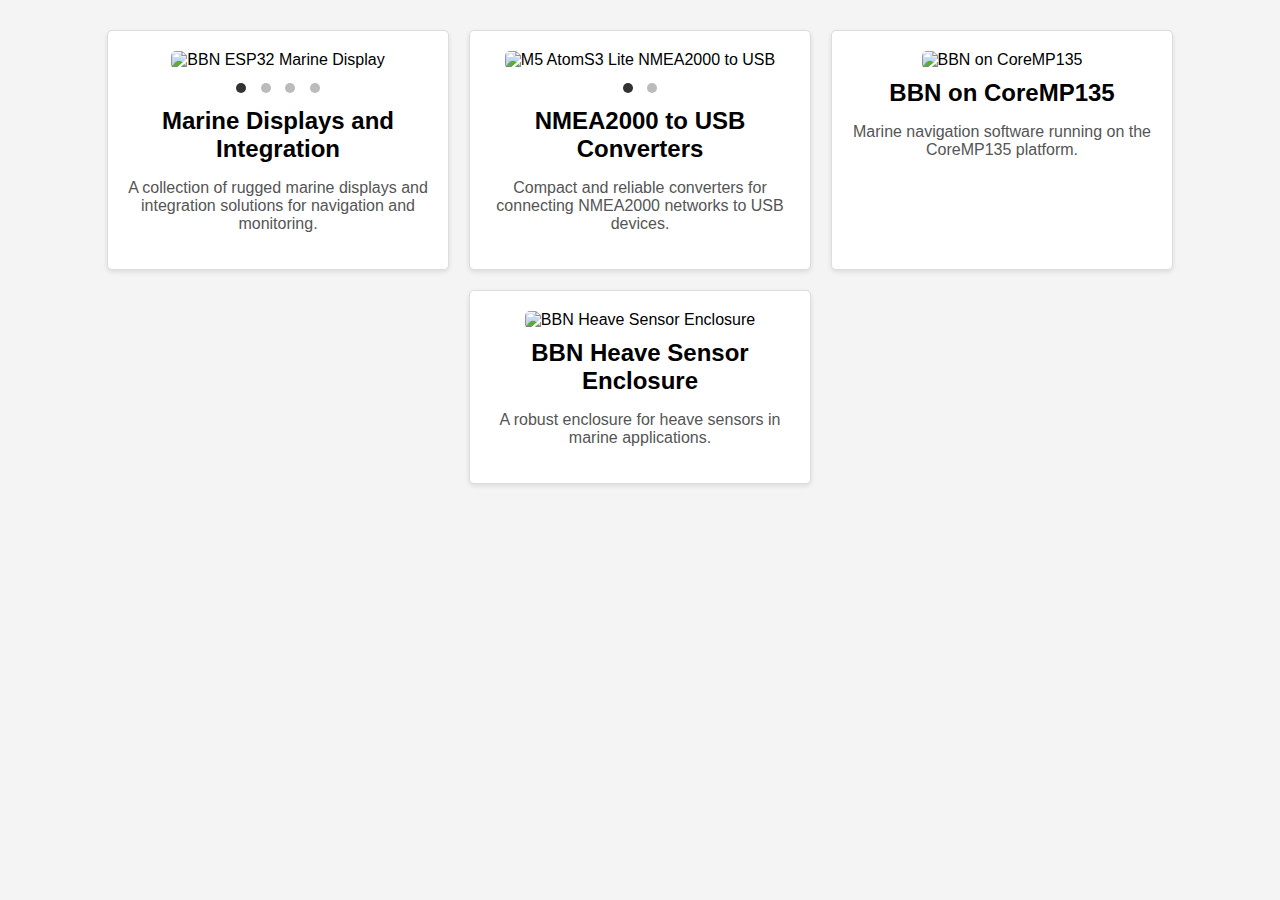
==== cards.html @ 4117967d "Create cards.html" ====
<!DOCTYPE html>
<html lang="en">
<head>
    <meta charset="UTF-8">
    <meta name="viewport" content="width=device-width, initial-scale=1.0">
    <title>Product Page with Image Slider</title>
    <style>
        body {
            font-family: Arial, sans-serif;
            margin: 0;
            padding: 0;
            background-color: #f4f4f4;
        }
        .product-container {
            display: flex;
            flex-wrap: wrap;
            justify-content: center;
            padding: 20px;
        }
        .product-card {
            background-color: #fff;
            border: 1px solid #ddd;
            border-radius: 5px;
            margin: 10px;
            padding: 20px;
            width: 300px;
            text-align: center;
            box-shadow: 0 2px 5px rgba(0, 0, 0, 0.1);
        }
        .product-card h2 {
            font-size: 1.5em;
            margin: 10px 0;
        }
        .product-card p {
            font-size: 1em;
            color: #555;
        }
        .slider {
            position: relative;
            width: 100%;
            overflow: hidden;
            border-radius: 5px;
        }
        .slides {
            display: flex;
            transition: transform 0.5s ease-in-out;
        }
        .slide {
            min-width: 100%;
            box-sizing: border-box;
        }
        .slide img {
            width: 100%;
            height: auto;
            border-radius: 5px;
        }
        .dots {
            text-align: center;
            margin-top: 10px;
        }
        .dot {
            display: inline-block;
            width: 10px;
            height: 10px;
            background-color: #bbb;
            border-radius: 50%;
            margin: 0 5px;
            cursor: pointer;
        }
        .dot.active {
            background-color: #333;
        }
        /* Ensure images in single-image cards are responsive */
        .product-card img:not(.slide img) {
            width: 100%;
            height: auto;
            border-radius: 5px;
        }
    </style>
</head>
<body>

<div class="product-container">
    <!-- First Card: Image Slider for Images 1, 2, 6, 7 -->
    <div class="product-card">
        <div class="slider">
            <div class="slides">
                <div class="slide">
                    <img src="https://raw.githubusercontent.com/bareboat-necessities/bbn-m5stack-tough/refs/heads/main/images/BBN_esp32_marine_display.jpg" alt="BBN ESP32 Marine Display">
                </div>
                <div class="slide">
                    <img src="https://raw.githubusercontent.com/bareboat-necessities/bbn-m5stack-tough/refs/heads/main/images/BBN_m5tough.jpg" alt="BBN M5 Tough">
                </div>
                <div class="slide">
                    <img src="https://raw.githubusercontent.com/bareboat-necessities/bbn-m5stack-tough/refs/heads/main/screenshots/wind.png" alt="Wind Display">
                </div>
                <div class="slide">
                    <img src="https://raw.githubusercontent.com/bareboat-necessities/bbn-m5stack-tough/refs/heads/main/screenshots/victron.png" alt="Victron Integration">
                </div>
            </div>
        </div>
        <div class="dots">
            <span class="dot active" onclick="showSlide(0, this.parentElement)"></span>
            <span class="dot" onclick="showSlide(1, this.parentElement)"></span>
            <span class="dot" onclick="showSlide(2, this.parentElement)"></span>
            <span class="dot" onclick="showSlide(3, this.parentElement)"></span>
        </div>
        <h2>Marine Displays and Integration</h2>
        <p>A collection of rugged marine displays and integration solutions for navigation and monitoring.</p>
    </div>

    <!-- Second Card: Image Slider for Images 4, 5 -->
    <div class="product-card">
        <div class="slider">
            <div class="slides">
                <div class="slide">
                    <img src="https://raw.githubusercontent.com/bareboat-necessities/bbn-m5-s3-n2k-usb/refs/heads/main/images/M5_AtomS3_lite-NMEA2000-to-USB.jpg" alt="M5 AtomS3 Lite NMEA2000 to USB">
                </div>
                <div class="slide">
                    <img src="https://raw.githubusercontent.com/bareboat-necessities/bbn-m5-s3-n2k-usb/refs/heads/main/images/BBN_NMEA2000_to_USB.jpg" alt="BBN NMEA2000 to USB">
                </div>
            </div>
        </div>
        <div class="dots">
            <span class="dot active" onclick="showSlide(0, this.parentElement)"></span>
            <span class="dot" onclick="showSlide(1, this.parentElement)"></span>
        </div>
        <h2>NMEA2000 to USB Converters</h2>
        <p>Compact and reliable converters for connecting NMEA2000 networks to USB devices.</p>
    </div>

    <!-- Third Card: Single Image (Image 3) -->
    <div class="product-card">
        <img src="https://raw.githubusercontent.com/bareboat-necessities/lysmarine_gen/refs/heads/coremp135_bookworm/img/bbn-on-coremp135.png" alt="BBN on CoreMP135">
        <h2>BBN on CoreMP135</h2>
        <p>Marine navigation software running on the CoreMP135 platform.</p>
    </div>

    <!-- Fourth Card: Single Image (Image 8) -->
    <div class="product-card">
        <img src="https://raw.githubusercontent.com/bareboat-necessities/bbn-wave-period-esp32/refs/heads/main/images/BBN-heave-sensor-enclosure.jpg" alt="BBN Heave Sensor Enclosure">
        <h2>BBN Heave Sensor Enclosure</h2>
        <p>A robust enclosure for heave sensors in marine applications.</p>
    </div>
</div>

<script>
        // JavaScript for the image slider
        function showSlide(index, dotsContainer) {
            const slider = dotsContainer.previousElementSibling;
            const slides = slider.querySelector('.slides');
            const dots = dotsContainer.querySelectorAll('.dot');

            // Update slide position
            slides.style.transform = `translateX(${-index * 100}%)`;

            // Update dot states
            dots.forEach((dot, i) => {
                dot.classList.toggle('active', i === index);
            });
        }

        // Initialize the first slider
        showSlide(0, document.querySelector('.product-card .dots'));
</script>

</body>
</html>
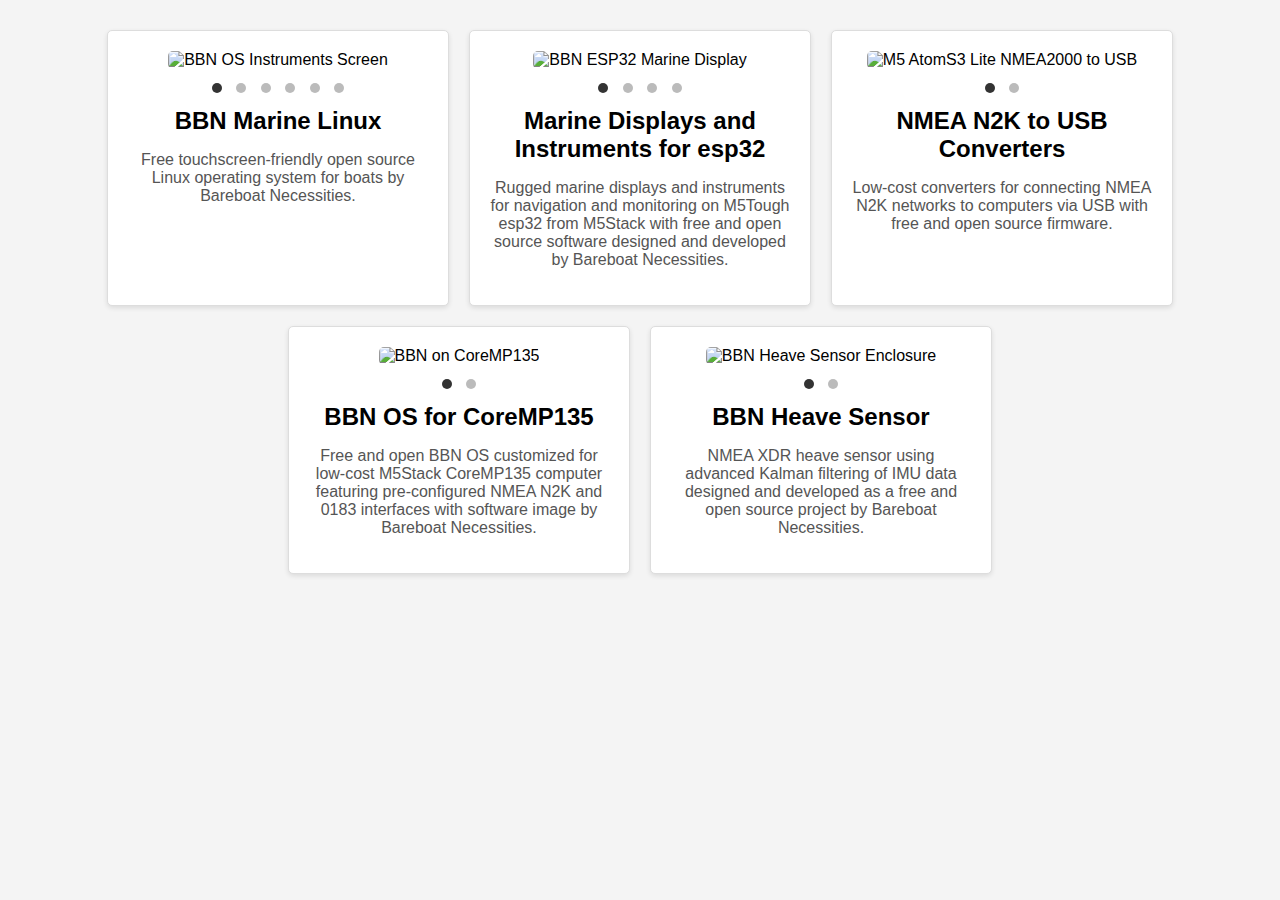
==== commit 418f88cb: "Update cards.html" ====
--- a/cards.html
+++ b/cards.html
@@ -3,7 +3,7 @@
 <head>
     <meta charset="UTF-8">
     <meta name="viewport" content="width=device-width, initial-scale=1.0">
-    <title>Product Page with Image Slider</title>
+    <title>BBN Projects</title>
     <style>
         body {
             font-family: Arial, sans-serif;
@@ -70,7 +70,6 @@
         .dot.active {
             background-color: #333;
         }
-        /* Ensure images in single-image cards are responsive */
         .product-card img:not(.slide img) {
             width: 100%;
             height: auto;
@@ -81,21 +80,26 @@
 <body>
 
 <div class="product-container">
-    <!-- First Card: Image Slider for Images 1, 2, 6, 7 -->
-    <div class="product-card">
-        <div class="slider">
-            <div class="slides">
-                <div class="slide">
-                    <img src="https://raw.githubusercontent.com/bareboat-necessities/bbn-m5stack-tough/refs/heads/main/images/BBN_esp32_marine_display.jpg" alt="BBN ESP32 Marine Display">
-                </div>
-                <div class="slide">
-                    <img src="https://raw.githubusercontent.com/bareboat-necessities/bbn-m5stack-tough/refs/heads/main/images/BBN_m5tough.jpg" alt="BBN M5 Tough">
-                </div>
-                <div class="slide">
-                    <img src="https://raw.githubusercontent.com/bareboat-necessities/bbn-m5stack-tough/refs/heads/main/screenshots/wind.png" alt="Wind Display">
-                </div>
-                <div class="slide">
-                    <img src="https://raw.githubusercontent.com/bareboat-necessities/bbn-m5stack-tough/refs/heads/main/screenshots/victron.png" alt="Victron Integration">
+    <div class="product-card">
+        <div class="slider">
+            <div class="slides">
+                <div class="slide">
+                    <img src="https://bareboat-necessities.github.io/my-bareboat/images/bbn-electronics/bbs_os_screens/BBN_OS_Display_3.jpg" alt="BBN OS Instruments Screen">
+                </div>
+                <div class="slide">
+                    <img src="https://bareboat-necessities.github.io/my-bareboat/images/bbn-electronics/bbs_os_screens/BBN_OS_Display_2.jpg" alt="BBN OS Charts Screen">
+                </div>
+                <div class="slide">
+                    <img src="https://bareboat-necessities.github.io/my-bareboat/images/bbn-electronics/rpi/BBN_rpi5.jpg" alt="Raspberry Pi Box for BBN OS">
+                </div>
+                <div class="slide">
+                    <img src="https://bareboat-necessities.github.io/my-bareboat/images/bbn-electronics/bbs_os_screens/BBN_OS_Display_power.jpg" alt="BBN OS Power Monitoring Screen">
+                </div>
+                <div class="slide">
+                    <img src="https://bareboat-necessities.github.io/my-bareboat/images/bbn-electronics/bbs_os_screens/BBN_OS_Display_9.jpg" alt="BBN OS Home Screen">
+                </div>
+                <div class="slide">
+                    <img src="https://bareboat-necessities.github.io/my-bareboat/images/bbn-electronics/bbs_os_screens/BBN_OS_Display_3D.jpg" alt="BBN OS Ocearo-UI 3D Screen">
                 </div>
             </div>
         </div>
@@ -104,12 +108,38 @@
             <span class="dot" onclick="showSlide(1, this.parentElement)"></span>
             <span class="dot" onclick="showSlide(2, this.parentElement)"></span>
             <span class="dot" onclick="showSlide(3, this.parentElement)"></span>
-        </div>
-        <h2>Marine Displays and Integration</h2>
-        <p>A collection of rugged marine displays and integration solutions for navigation and monitoring.</p>
-    </div>
-
-    <!-- Second Card: Image Slider for Images 4, 5 -->
+            <span class="dot" onclick="showSlide(4, this.parentElement)"></span>
+            <span class="dot" onclick="showSlide(5, this.parentElement)"></span>
+        </div>
+        <h2>BBN Marine Linux</h2>
+        <p>Free touchscreen-friendly open source Linux operating system for boats by Bareboat Necessities.</p>
+    </div>
+    <div class="product-card">
+        <div class="slider">
+            <div class="slides">
+                <div class="slide">
+                    <img src="https://raw.githubusercontent.com/bareboat-necessities/bbn-m5stack-tough/refs/heads/main/images/BBN_esp32_marine_display.jpg" alt="BBN ESP32 Marine Display">
+                </div>
+                <div class="slide">
+                    <img src="https://raw.githubusercontent.com/bareboat-necessities/bbn-m5stack-tough/refs/heads/main/images/BBN_m5tough.jpg" alt="BBN M5 Tough">
+                </div>
+                <div class="slide">
+                    <img src="https://raw.githubusercontent.com/bareboat-necessities/bbn-m5stack-tough/refs/heads/main/screenshots/wind.png" alt="Wind Display">
+                </div>
+                <div class="slide">
+                    <img src="https://raw.githubusercontent.com/bareboat-necessities/bbn-m5stack-tough/refs/heads/main/screenshots/victron.png" alt="Victron Integration">
+                </div>
+            </div>
+        </div>
+        <div class="dots">
+            <span class="dot active" onclick="showSlide(0, this.parentElement)"></span>
+            <span class="dot" onclick="showSlide(1, this.parentElement)"></span>
+            <span class="dot" onclick="showSlide(2, this.parentElement)"></span>
+            <span class="dot" onclick="showSlide(3, this.parentElement)"></span>
+        </div>
+        <h2>Marine Displays and Instruments for esp32</h2>
+        <p>Rugged marine displays and instruments for navigation and monitoring on M5Tough esp32 from M5Stack with free and open source software designed and developed by Bareboat Necessities.</p>
+    </div>
     <div class="product-card">
         <div class="slider">
             <div class="slides">
@@ -125,22 +155,44 @@
             <span class="dot active" onclick="showSlide(0, this.parentElement)"></span>
             <span class="dot" onclick="showSlide(1, this.parentElement)"></span>
         </div>
-        <h2>NMEA2000 to USB Converters</h2>
-        <p>Compact and reliable converters for connecting NMEA2000 networks to USB devices.</p>
-    </div>
-
-    <!-- Third Card: Single Image (Image 3) -->
-    <div class="product-card">
-        <img src="https://raw.githubusercontent.com/bareboat-necessities/lysmarine_gen/refs/heads/coremp135_bookworm/img/bbn-on-coremp135.png" alt="BBN on CoreMP135">
-        <h2>BBN on CoreMP135</h2>
-        <p>Marine navigation software running on the CoreMP135 platform.</p>
-    </div>
-
-    <!-- Fourth Card: Single Image (Image 8) -->
-    <div class="product-card">
-        <img src="https://raw.githubusercontent.com/bareboat-necessities/bbn-wave-period-esp32/refs/heads/main/images/BBN-heave-sensor-enclosure.jpg" alt="BBN Heave Sensor Enclosure">
-        <h2>BBN Heave Sensor Enclosure</h2>
-        <p>A robust enclosure for heave sensors in marine applications.</p>
+        <h2>NMEA N2K to USB Converters</h2>
+        <p>Low-cost converters for connecting NMEA N2K networks to computers via USB with free and open source firmware.</p>
+    </div>
+    <div class="product-card">
+        <div class="slider">
+            <div class="slides">
+                <div class="slide">
+                    <img src="https://raw.githubusercontent.com/bareboat-necessities/lysmarine_gen/refs/heads/coremp135_bookworm/img/bbn-on-coremp135.png" alt="BBN on CoreMP135">
+                </div>
+                <div class="slide">
+                    <img src="https://bareboat-necessities.github.io/my-bareboat/images/bbn-electronics/coremp135/CoreMP135.jpg" alt="CoreMP135 N2K and NMEA 0183 ports">
+                </div>
+            </div>
+        </div>
+        <div class="dots">
+            <span class="dot active" onclick="showSlide(0, this.parentElement)"></span>
+            <span class="dot" onclick="showSlide(1, this.parentElement)"></span>
+        </div>
+        <h2>BBN OS for CoreMP135</h2>
+        <p>Free and open BBN OS customized for low-cost M5Stack CoreMP135 computer featuring pre-configured NMEA N2K and 0183 interfaces with software image by Bareboat Necessities.</p>
+    </div>
+    <div class="product-card">
+        <div class="slider">
+            <div class="slides">
+                <div class="slide">
+                    <img src="https://raw.githubusercontent.com/bareboat-necessities/bbn-wave-period-esp32/refs/heads/main/images/BBN-heave-sensor-enclosure.jpg" alt="BBN Heave Sensor Enclosure">
+                </div>
+                <div class="slide">
+                    <img src="https://raw.githubusercontent.com/bareboat-necessities/bbn-wave-period-esp32/refs/heads/main/bbn_wave_freq_m5atomS3/tests/bbn_heave.png" alt="BBN Heave Sensor Display">
+                </div>
+            </div>
+        </div>
+        <div class="dots">
+            <span class="dot active" onclick="showSlide(0, this.parentElement)"></span>
+            <span class="dot" onclick="showSlide(1, this.parentElement)"></span>
+        </div>
+        <h2>BBN Heave Sensor</h2>
+        <p>NMEA XDR heave sensor using advanced Kalman filtering of IMU data designed and developed as a free and open source project by Bareboat Necessities.</p>
     </div>
 </div>
 
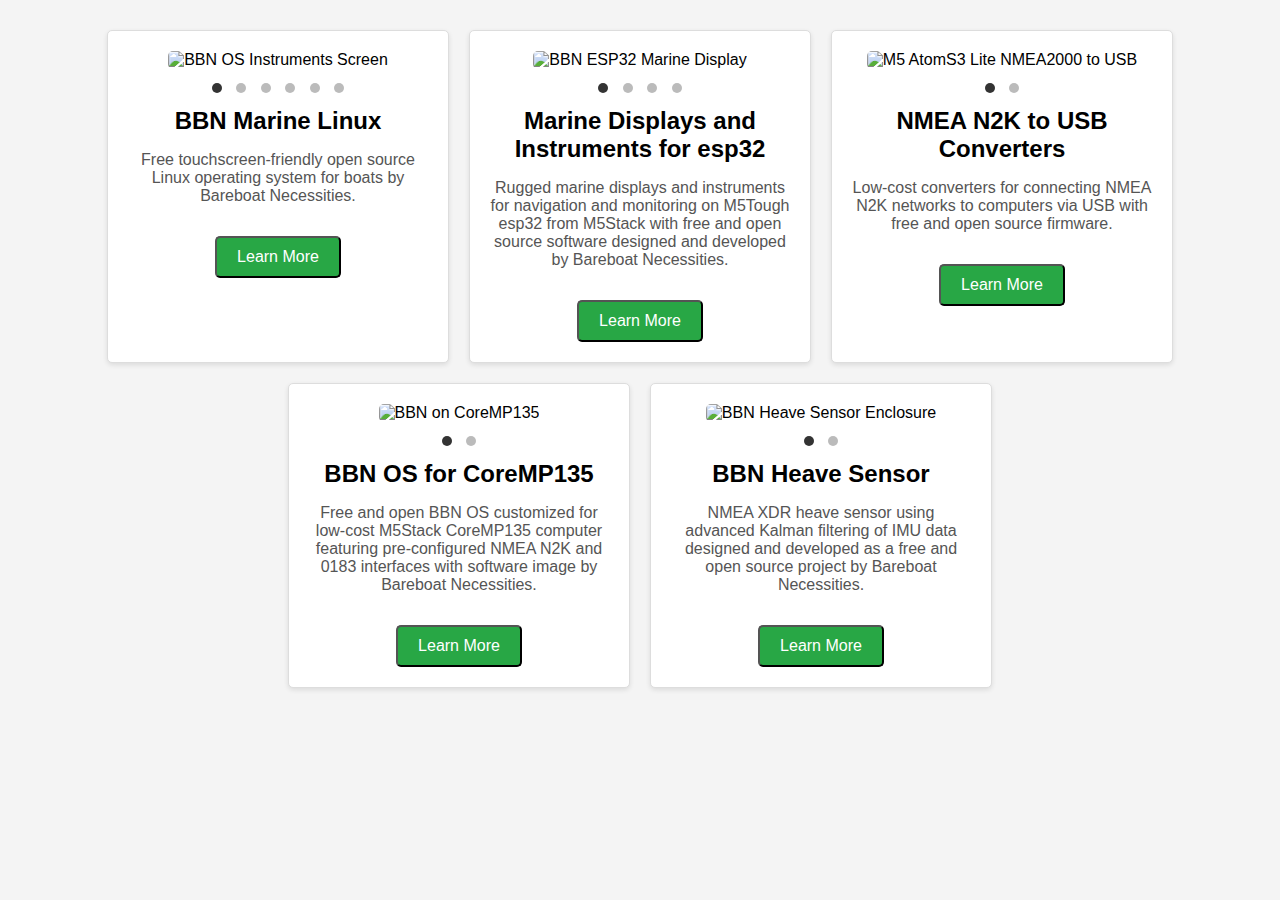
==== commit f1f42381: "Update cards.html" ====
--- a/cards.html
+++ b/cards.html
@@ -75,7 +75,21 @@
             height: auto;
             border-radius: 5px;
         }
-    </style>
+        .learn-more-btn {
+            display: inline-block;
+            margin-top: 15px;
+            padding: 10px 20px;
+            background-color: #28a745;
+            color: #fff;
+            text-decoration: none;
+            border-radius: 5px;
+            font-size: 1em;
+            cursor: pointer;
+        }
+        .learn-more-btn:hover {
+            background-color: #218838;
+        }
+</style>
 </head>
 <body>
 
@@ -113,6 +127,7 @@
         </div>
         <h2>BBN Marine Linux</h2>
         <p>Free touchscreen-friendly open source Linux operating system for boats by Bareboat Necessities.</p>
+        <button class="learn-more-btn" onclick="openNewWindow('https://github.com/bareboat-necessities/lysmarine_gen')">Learn More</button>
     </div>
     <div class="product-card">
         <div class="slider">
@@ -139,6 +154,7 @@
         </div>
         <h2>Marine Displays and Instruments for esp32</h2>
         <p>Rugged marine displays and instruments for navigation and monitoring on M5Tough esp32 from M5Stack with free and open source software designed and developed by Bareboat Necessities.</p>
+        <button class="learn-more-btn" onclick="openNewWindow('https://github.com/bareboat-necessities/bbn-m5stack-tough')">Learn More</button>
     </div>
     <div class="product-card">
         <div class="slider">
@@ -157,6 +173,7 @@
         </div>
         <h2>NMEA N2K to USB Converters</h2>
         <p>Low-cost converters for connecting NMEA N2K networks to computers via USB with free and open source firmware.</p>
+        <button class="learn-more-btn" onclick="openNewWindow('https://github.com/bareboat-necessities/bbn-nmea200-m5atom/tree/main/bbn-nmea2000-usb-gw-m5atom')">Learn More</button>
     </div>
     <div class="product-card">
         <div class="slider">
@@ -175,6 +192,7 @@
         </div>
         <h2>BBN OS for CoreMP135</h2>
         <p>Free and open BBN OS customized for low-cost M5Stack CoreMP135 computer featuring pre-configured NMEA N2K and 0183 interfaces with software image by Bareboat Necessities.</p>
+        <button class="learn-more-btn" onclick="openNewWindow('https://github.com/bareboat-necessities/lysmarine_gen/tree/coremp135_bookworm')">Learn More</button>
     </div>
     <div class="product-card">
         <div class="slider">
@@ -193,6 +211,7 @@
         </div>
         <h2>BBN Heave Sensor</h2>
         <p>NMEA XDR heave sensor using advanced Kalman filtering of IMU data designed and developed as a free and open source project by Bareboat Necessities.</p>
+        <button class="learn-more-btn" onclick="openNewWindow('https://github.com/bareboat-necessities/bbn-wave-period-esp32')">Learn More</button>
     </div>
 </div>
 
@@ -212,6 +231,11 @@
             });
         }
 
+        // Function to open a URL in a new window
+        function openNewWindow(url) {
+            window.open(url, '_blank', 'width=800,height=600');
+        }
+
         // Initialize the first slider
         showSlide(0, document.querySelector('.product-card .dots'));
 </script>
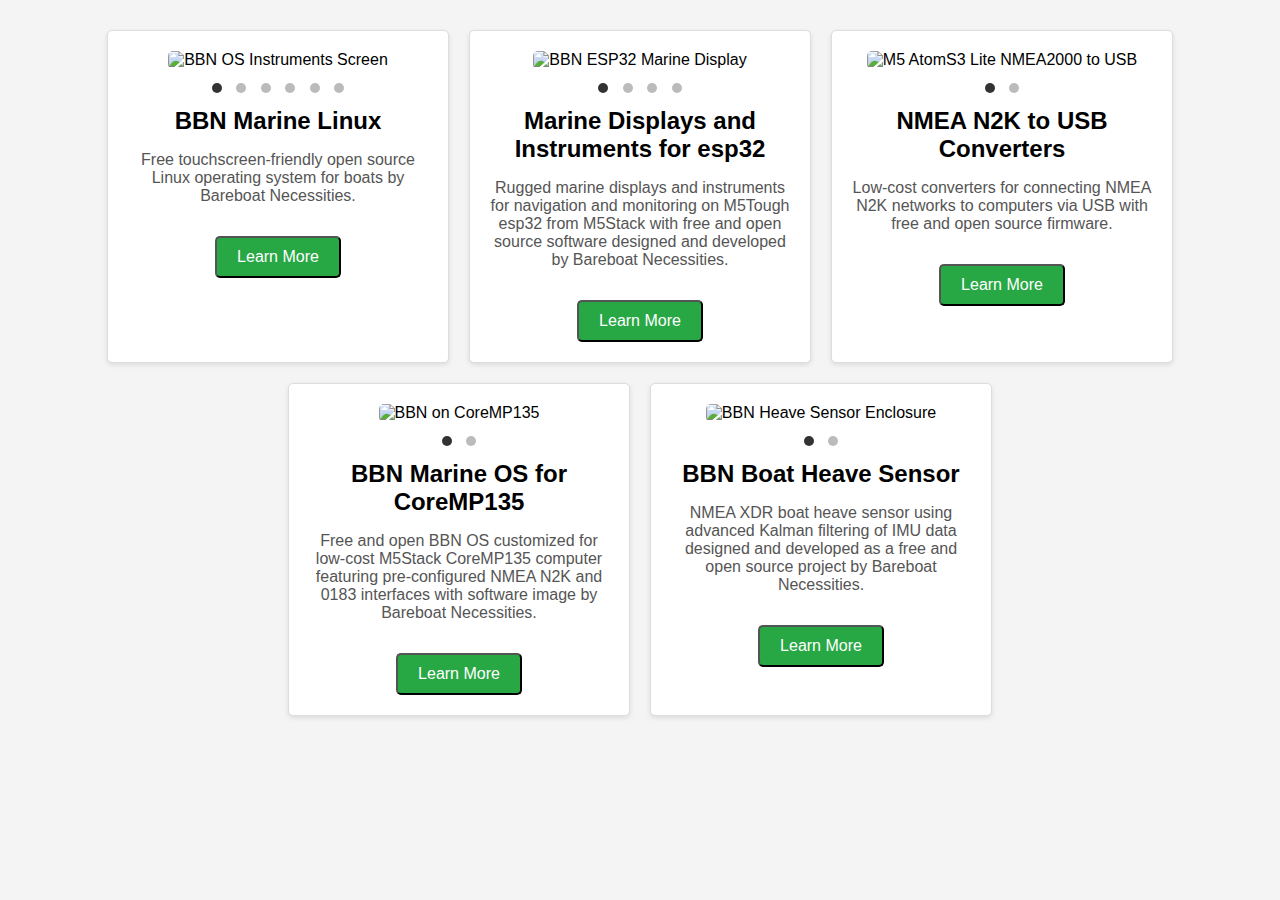
==== commit fb2e2c09: "Update cards.html" ====
--- a/cards.html
+++ b/cards.html
@@ -190,7 +190,7 @@
             <span class="dot active" onclick="showSlide(0, this.parentElement)"></span>
             <span class="dot" onclick="showSlide(1, this.parentElement)"></span>
         </div>
-        <h2>BBN OS for CoreMP135</h2>
+        <h2>BBN Marine OS for CoreMP135</h2>
         <p>Free and open BBN OS customized for low-cost M5Stack CoreMP135 computer featuring pre-configured NMEA N2K and 0183 interfaces with software image by Bareboat Necessities.</p>
         <button class="learn-more-btn" onclick="openNewWindow('https://github.com/bareboat-necessities/lysmarine_gen/tree/coremp135_bookworm')">Learn More</button>
     </div>
@@ -209,8 +209,8 @@
             <span class="dot active" onclick="showSlide(0, this.parentElement)"></span>
             <span class="dot" onclick="showSlide(1, this.parentElement)"></span>
         </div>
-        <h2>BBN Heave Sensor</h2>
-        <p>NMEA XDR heave sensor using advanced Kalman filtering of IMU data designed and developed as a free and open source project by Bareboat Necessities.</p>
+        <h2>BBN Boat Heave Sensor</h2>
+        <p>NMEA XDR boat heave sensor using advanced Kalman filtering of IMU data designed and developed as a free and open source project by Bareboat Necessities.</p>
         <button class="learn-more-btn" onclick="openNewWindow('https://github.com/bareboat-necessities/bbn-wave-period-esp32')">Learn More</button>
     </div>
 </div>
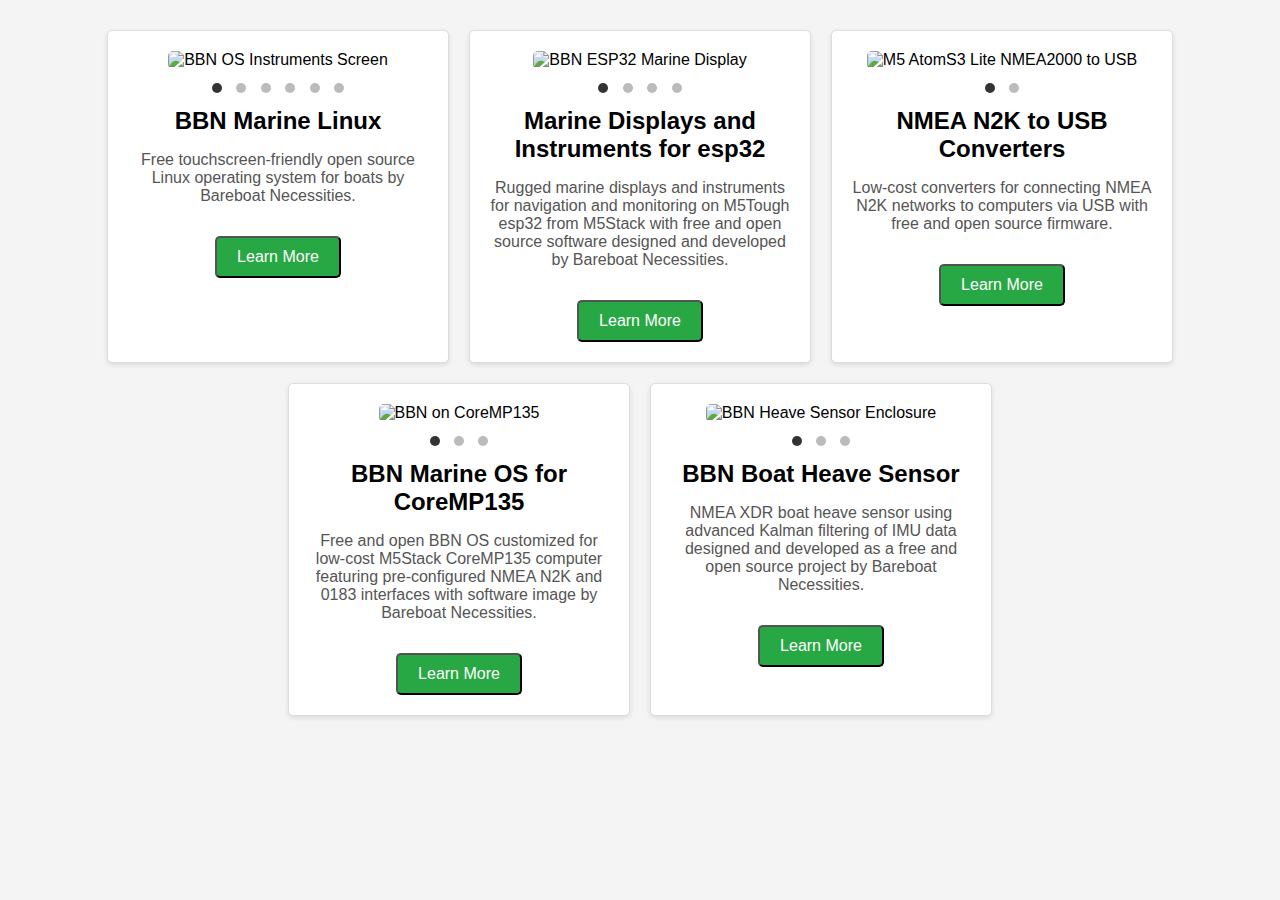
==== commit 812a0b87: "Update cards.html" ====
--- a/cards.html
+++ b/cards.html
@@ -184,11 +184,15 @@
                 <div class="slide">
                     <img src="https://bareboat-necessities.github.io/my-bareboat/images/bbn-electronics/coremp135/CoreMP135.jpg" alt="CoreMP135 N2K and NMEA 0183 ports">
                 </div>
-            </div>
-        </div>
-        <div class="dots">
-            <span class="dot active" onclick="showSlide(0, this.parentElement)"></span>
-            <span class="dot" onclick="showSlide(1, this.parentElement)"></span>
+                <div class="slide">
+                    <img src="https://raw.githubusercontent.com/bareboat-necessities/lysmarine_gen/refs/heads/coremp135_bookworm/img/bbn-coremp135.png" alt="BBN on CoreMP135 Home Screen">
+                </div>
+            </div>
+        </div>
+        <div class="dots">
+            <span class="dot active" onclick="showSlide(0, this.parentElement)"></span>
+            <span class="dot" onclick="showSlide(1, this.parentElement)"></span>
+            <span class="dot" onclick="showSlide(2, this.parentElement)"></span>
         </div>
         <h2>BBN Marine OS for CoreMP135</h2>
         <p>Free and open BBN OS customized for low-cost M5Stack CoreMP135 computer featuring pre-configured NMEA N2K and 0183 interfaces with software image by Bareboat Necessities.</p>
@@ -203,11 +207,15 @@
                 <div class="slide">
                     <img src="https://raw.githubusercontent.com/bareboat-necessities/bbn-wave-period-esp32/refs/heads/main/bbn_wave_freq_m5atomS3/tests/bbn_heave.png" alt="BBN Heave Sensor Display">
                 </div>
-            </div>
-        </div>
-        <div class="dots">
-            <span class="dot active" onclick="showSlide(0, this.parentElement)"></span>
-            <span class="dot" onclick="showSlide(1, this.parentElement)"></span>
+                <div class="slide">
+                    <img src="https://raw.githubusercontent.com/bareboat-necessities/bbn-wave-period-esp32/refs/heads/main/bbn_wave_freq_m5atomS3/tests/wave_results.png" alt="Boat Heave Sensor Convergence">
+                </div>
+            </div>
+        </div>
+        <div class="dots">
+            <span class="dot active" onclick="showSlide(0, this.parentElement)"></span>
+            <span class="dot" onclick="showSlide(1, this.parentElement)"></span>
+            <span class="dot" onclick="showSlide(2, this.parentElement)"></span>
         </div>
         <h2>BBN Boat Heave Sensor</h2>
         <p>NMEA XDR boat heave sensor using advanced Kalman filtering of IMU data designed and developed as a free and open source project by Bareboat Necessities.</p>
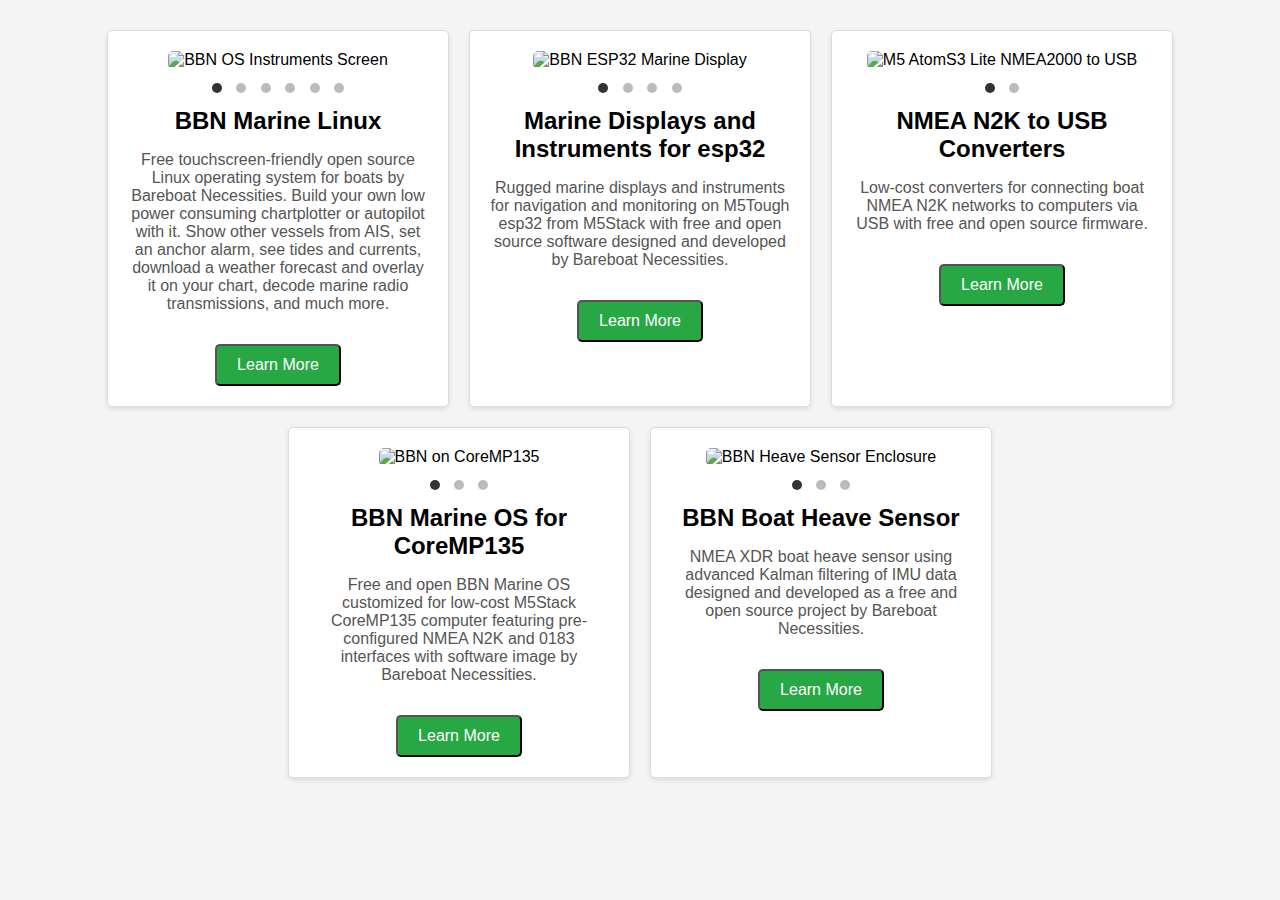
==== commit cdbe6573: "Update cards.html" ====
--- a/cards.html
+++ b/cards.html
@@ -126,7 +126,9 @@
             <span class="dot" onclick="showSlide(5, this.parentElement)"></span>
         </div>
         <h2>BBN Marine Linux</h2>
-        <p>Free touchscreen-friendly open source Linux operating system for boats by Bareboat Necessities.</p>
+        <p>Free touchscreen-friendly open source Linux operating system for boats by Bareboat Necessities. Build your own low power consuming
+            chartplotter or autopilot with it. Show other vessels from AIS, set an anchor alarm, see tides and currents, download a
+            weather forecast and overlay it on your chart, decode marine radio transmissions, and much more.</p>
         <button class="learn-more-btn" onclick="openNewWindow('https://github.com/bareboat-necessities/lysmarine_gen')">Learn More</button>
     </div>
     <div class="product-card">
@@ -172,7 +174,7 @@
             <span class="dot" onclick="showSlide(1, this.parentElement)"></span>
         </div>
         <h2>NMEA N2K to USB Converters</h2>
-        <p>Low-cost converters for connecting NMEA N2K networks to computers via USB with free and open source firmware.</p>
+        <p>Low-cost converters for connecting boat NMEA N2K networks to computers via USB with free and open source firmware.</p>
         <button class="learn-more-btn" onclick="openNewWindow('https://github.com/bareboat-necessities/bbn-nmea200-m5atom/tree/main/bbn-nmea2000-usb-gw-m5atom')">Learn More</button>
     </div>
     <div class="product-card">
@@ -195,7 +197,7 @@
             <span class="dot" onclick="showSlide(2, this.parentElement)"></span>
         </div>
         <h2>BBN Marine OS for CoreMP135</h2>
-        <p>Free and open BBN OS customized for low-cost M5Stack CoreMP135 computer featuring pre-configured NMEA N2K and 0183 interfaces with software image by Bareboat Necessities.</p>
+        <p>Free and open BBN Marine OS customized for low-cost M5Stack CoreMP135 computer featuring pre-configured NMEA N2K and 0183 interfaces with software image by Bareboat Necessities.</p>
         <button class="learn-more-btn" onclick="openNewWindow('https://github.com/bareboat-necessities/lysmarine_gen/tree/coremp135_bookworm')">Learn More</button>
     </div>
     <div class="product-card">
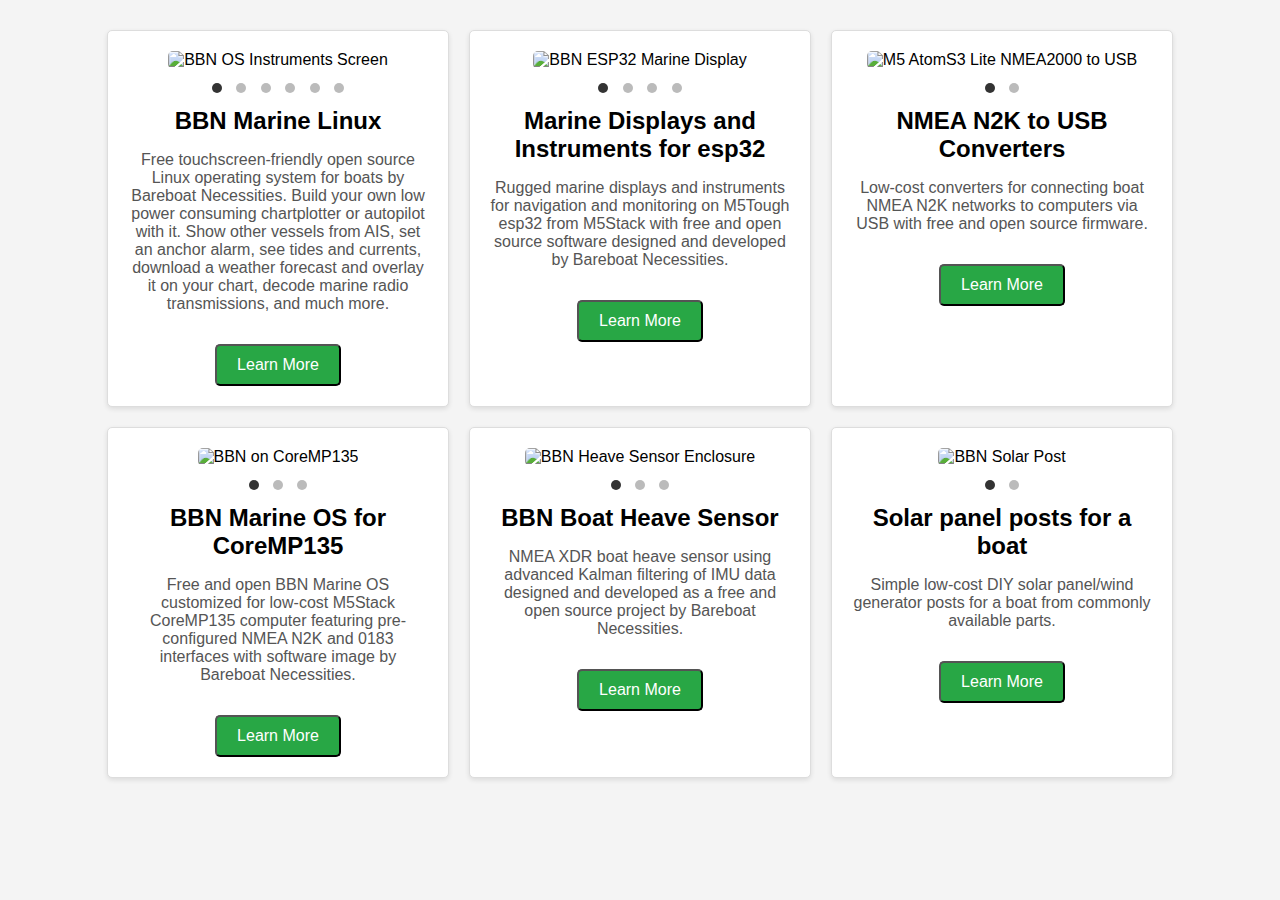
==== commit 0201ae6f: "Update cards.html" ====
--- a/cards.html
+++ b/cards.html
@@ -223,6 +223,25 @@
         <p>NMEA XDR boat heave sensor using advanced Kalman filtering of IMU data designed and developed as a free and open source project by Bareboat Necessities.</p>
         <button class="learn-more-btn" onclick="openNewWindow('https://github.com/bareboat-necessities/bbn-wave-period-esp32')">Learn More</button>
     </div>
+    <div class="product-card">
+        <div class="slider">
+            <div class="slides">
+                <div class="slide">
+                    <img src="https://bareboat-necessities.github.io/my-bareboat/images/solar-panel-wind-generator-radar-sailboat-pole-mast-2.jpg" alt="BBN Solar Post">
+                </div>
+                <div class="slide">
+                    <img src="https://bareboat-necessities.github.io/my-bareboat/images/solar-panel-wind-generator-radar-sailboat-pole-mast.png" alt="BBN Solar Panel on a boat">
+                </div>
+            </div>
+        </div>
+        <div class="dots">
+            <span class="dot active" onclick="showSlide(0, this.parentElement)"></span>
+            <span class="dot" onclick="showSlide(1, this.parentElement)"></span>
+        </div>
+        <h2>Solar panel posts for a boat</h2>
+        <p>Simple low-cost DIY solar panel/wind generator posts for a boat from commonly available parts.</p>
+        <button class="learn-more-btn" onclick="openNewWindow('https://bareboat-necessities.github.io/my-bareboat/#_pole_for_sailboat_solar_panel_wind_generator')">Learn More</button>
+    </div>
 </div>
 
 <script>
